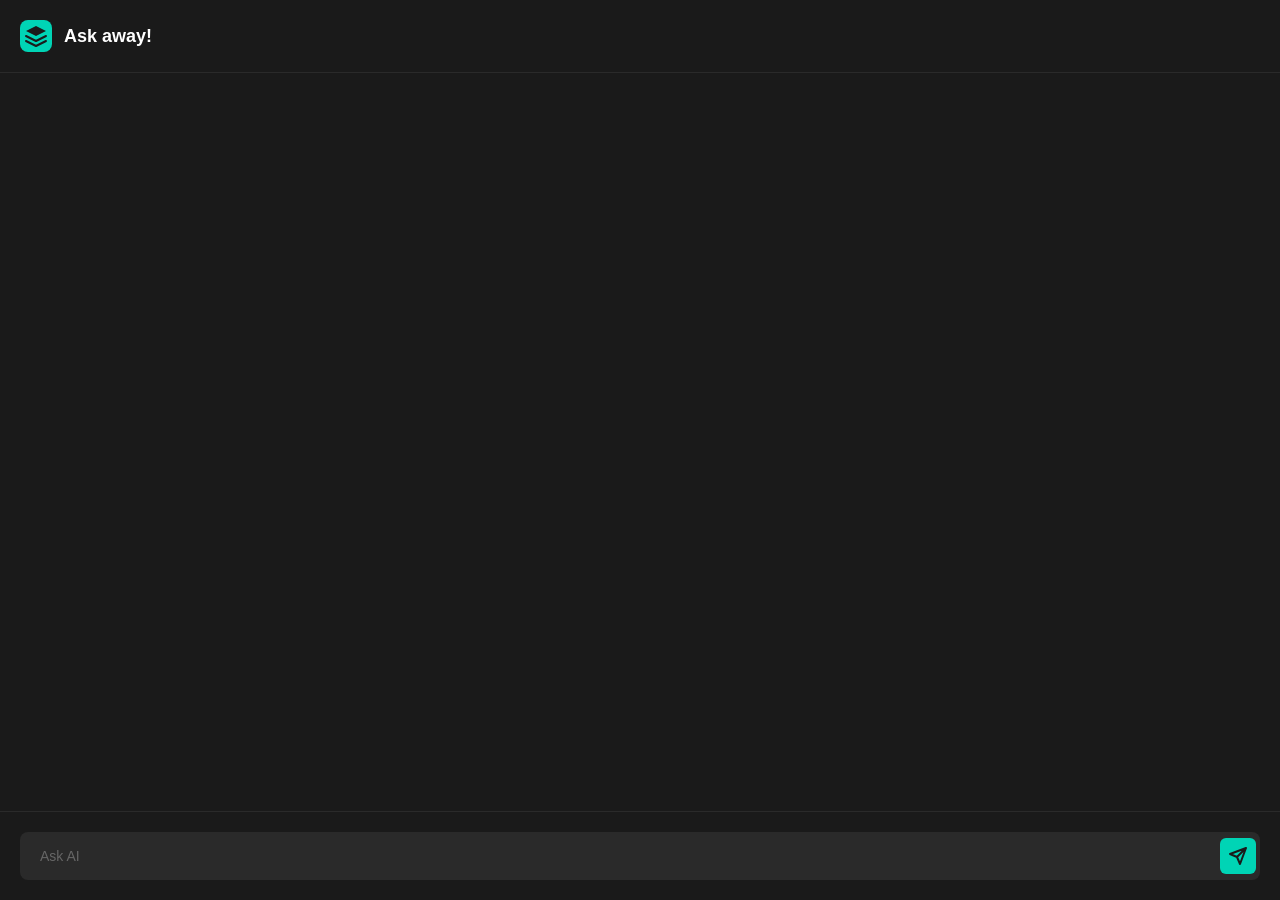
==== sidepanel.html @ 1e9c2b06 "Refactor greeting message handling in sidepanel. Remove static greeting from HTML and add dynamic gr" ====
<!DOCTYPE html>
<html lang="en">
<head>
  <meta charset="UTF-8">
  <meta name="viewport" content="width=device-width, initial-scale=1.0">
  <title>QuixAnswer</title>
  <style>
    * {
      margin: 0;
      padding: 0;
      box-sizing: border-box;
    }

    body {
      width: 100%;
      height: 100vh;
      font-family: -apple-system, BlinkMacSystemFont, 'Segoe UI', Roboto, Oxygen, Ubuntu, Cantarell, sans-serif;
      background: #1a1a1a;
      color: #ffffff;
      display: flex;
      flex-direction: column;
      overflow: hidden;
    }

    .header {
      display: flex;
      align-items: center;
      padding: 20px;
      border-bottom: 1px solid #2a2a2a;
      gap: 12px;
      flex-shrink: 0;
    }

    .logo {
      display: flex;
      align-items: center;
      justify-content: center;
      width: 32px;
      height: 32px;
      background: #00D4B5;
      border-radius: 8px;
    }

    .title {
      flex: 1;
      font-size: 18px;
      font-weight: 600;
      color: #ffffff;
    }

    #chat-container {
      flex: 1;
      overflow-y: auto;
      padding: 20px;
      display: flex;
      flex-direction: column;
    }

    #messages {
      display: flex;
      flex-direction: column;
      gap: 16px;
    }

    .message {
      display: flex;
      gap: 12px;
      animation: messageSlideIn 0.3s ease-out;
    }

    @keyframes messageSlideIn {
      from {
        opacity: 0;
        transform: translateY(10px);
      }
      to {
        opacity: 1;
        transform: translateY(0);
      }
    }

    .message-avatar {
      width: 32px;
      height: 32px;
      border-radius: 50%;
      display: flex;
      align-items: center;
      justify-content: center;
      font-size: 12px;
      font-weight: 600;
      flex-shrink: 0;
    }

    .user-message .message-avatar {
      background: #6B46C1;
      color: #ffffff;
    }

    .ai-message .message-avatar {
      background: #00D4B5;
      color: #1a1a1a;
    }

    .message-content {
      flex: 1;
      padding: 12px 16px;
      border-radius: 12px;
      font-size: 14px;
      line-height: 1.6;
      word-wrap: break-word;
    }

    .user-message .message-content {
      background: #2a2a2a;
      color: #ffffff;
    }

    .ai-message .message-content {
      background: #252525;
      color: #e0e0e0;
    }

    .greeting {
      padding: 20px;
      font-size: 16px;
      color: #ffffff;
      font-weight: 500;
      flex-shrink: 0;
    }

    .input-container {
      padding: 20px;
      border-top: 1px solid #2a2a2a;
      flex-shrink: 0;
    }

    .input-wrapper {
      position: relative;
      display: flex;
      align-items: center;
      background: #2a2a2a;
      border-radius: 8px;
      padding: 4px;
    }

    #input {
      flex: 1;
      background: transparent;
      border: none;
      color: #ffffff;
      padding: 12px 16px;
      font-size: 14px;
      font-family: inherit;
      outline: none;
    }

    #input::placeholder {
      color: #666;
    }

    .send-btn {
      display: flex;
      align-items: center;
      justify-content: center;
      width: 36px;
      height: 36px;
      background: #00D4B5;
      border: none;
      border-radius: 6px;
      color: #1a1a1a;
      cursor: pointer;
      transition: all 0.2s;
    }

    .send-btn:hover {
      background: #00e6c7;
      transform: scale(1.05);
    }

    .send-btn:active {
      transform: scale(0.95);
    }

    .send-btn:disabled {
      opacity: 0.5;
      cursor: not-allowed;
      transform: none;
    }

    /* Loading animation */
    .loading-dots {
      display: flex;
      gap: 4px;
      padding: 8px 0;
    }

    .loading-dots span {
      width: 6px;
      height: 6px;
      background: #00D4B5;
      border-radius: 50%;
      animation: loadingBounce 1.4s infinite ease-in-out both;
    }

    .loading-dots span:nth-child(1) {
      animation-delay: -0.32s;
    }

    .loading-dots span:nth-child(2) {
      animation-delay: -0.16s;
    }

    @keyframes loadingBounce {
      0%, 80%, 100% {
        transform: scale(0);
        opacity: 0.5;
      }
      40% {
        transform: scale(1);
        opacity: 1;
      }
    }

    /* Scrollbar styling */
    #chat-container::-webkit-scrollbar {
      width: 8px;
    }

    #chat-container::-webkit-scrollbar-track {
      background: #1a1a1a;
    }

    #chat-container::-webkit-scrollbar-thumb {
      background: #3a3a3a;
      border-radius: 4px;
    }

    #chat-container::-webkit-scrollbar-thumb:hover {
      background: #4a4a4a;
    }

    .setup-message {
      text-align: center;
      padding: 40px 20px;
      color: #888;
    }

    .setup-message h3 {
      margin-bottom: 12px;
      color: #00D4B5;
    }

    .setup-message p {
      margin-bottom: 16px;
      line-height: 1.6;
    }

    .setup-message a {
      color: #00D4B5;
      text-decoration: none;
    }

    .setup-message a:hover {
      text-decoration: underline;
    }

    .setup-btn {
      background: #00D4B5;
      color: #1a1a1a;
      border: none;
      padding: 10px 20px;
      border-radius: 6px;
      font-weight: 600;
      cursor: pointer;
      transition: all 0.2s;
    }

    .setup-btn:hover {
      background: #00e6c7;
      transform: translateY(-1px);
    }
  </style>
</head>
<body>
  <div class="header">
    <div class="logo">
      <svg width="24" height="24" viewBox="0 0 24 24" fill="none" xmlns="http://www.w3.org/2000/svg">
        <path d="M12 2L2 7L12 12L22 7L12 2Z" fill="#1a1a1a"/>
        <path d="M2 17L12 22L22 17M2 12L12 17L22 12" stroke="#1a1a1a" stroke-width="2" stroke-linecap="round" stroke-linejoin="round"/>
      </svg>
    </div>
    <div class="title">Ask away!</div>
  </div>

  <div id="chat-container">
    <div id="messages"></div>
  </div>

  

  <div class="input-container">
    <div class="input-wrapper">
      <input type="text" id="input" placeholder="Ask AI" autocomplete="off" autocorrect="off" autocapitalize="none" spellcheck="false" />
      <button id="send-btn" class="send-btn">
        <svg width="20" height="20" viewBox="0 0 20 20" fill="none">
          <path d="M18 2L9 11M18 2L12 18L9 11M18 2L2 8L9 11" stroke="currentColor" stroke-width="2" stroke-linecap="round" stroke-linejoin="round"/>
        </svg>
      </button>
    </div>
  </div>

  <script src="sidepanel.js"></script>
</body>
</html>
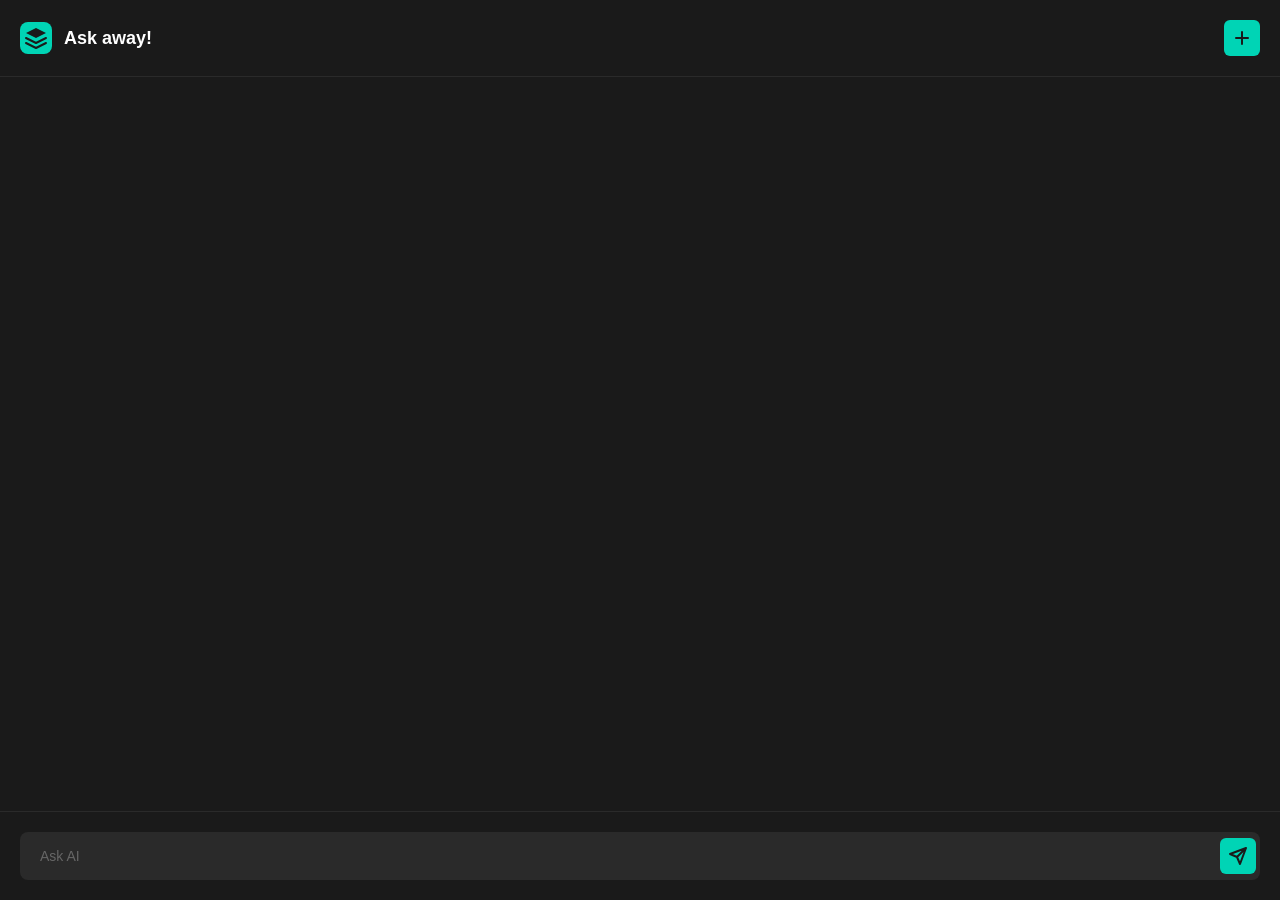
==== commit 48471446: "Add new chat button to sidepanel and implement functionality to create a new chat session. Store cur" ====
--- a/sidepanel.html
+++ b/sidepanel.html
@@ -290,6 +290,11 @@
       </svg>
     </div>
     <div class="title">Ask away!</div>
+    <button id="new-chat-btn" class="send-btn" title="Start new chat">
+      <svg width="20" height="20" viewBox="0 0 20 20" fill="none" xmlns="http://www.w3.org/2000/svg">
+        <path d="M10 4V16M4 10H16" stroke="currentColor" stroke-width="2" stroke-linecap="round" stroke-linejoin="round"/>
+      </svg>
+    </button>
   </div>
 
   <div id="chat-container">
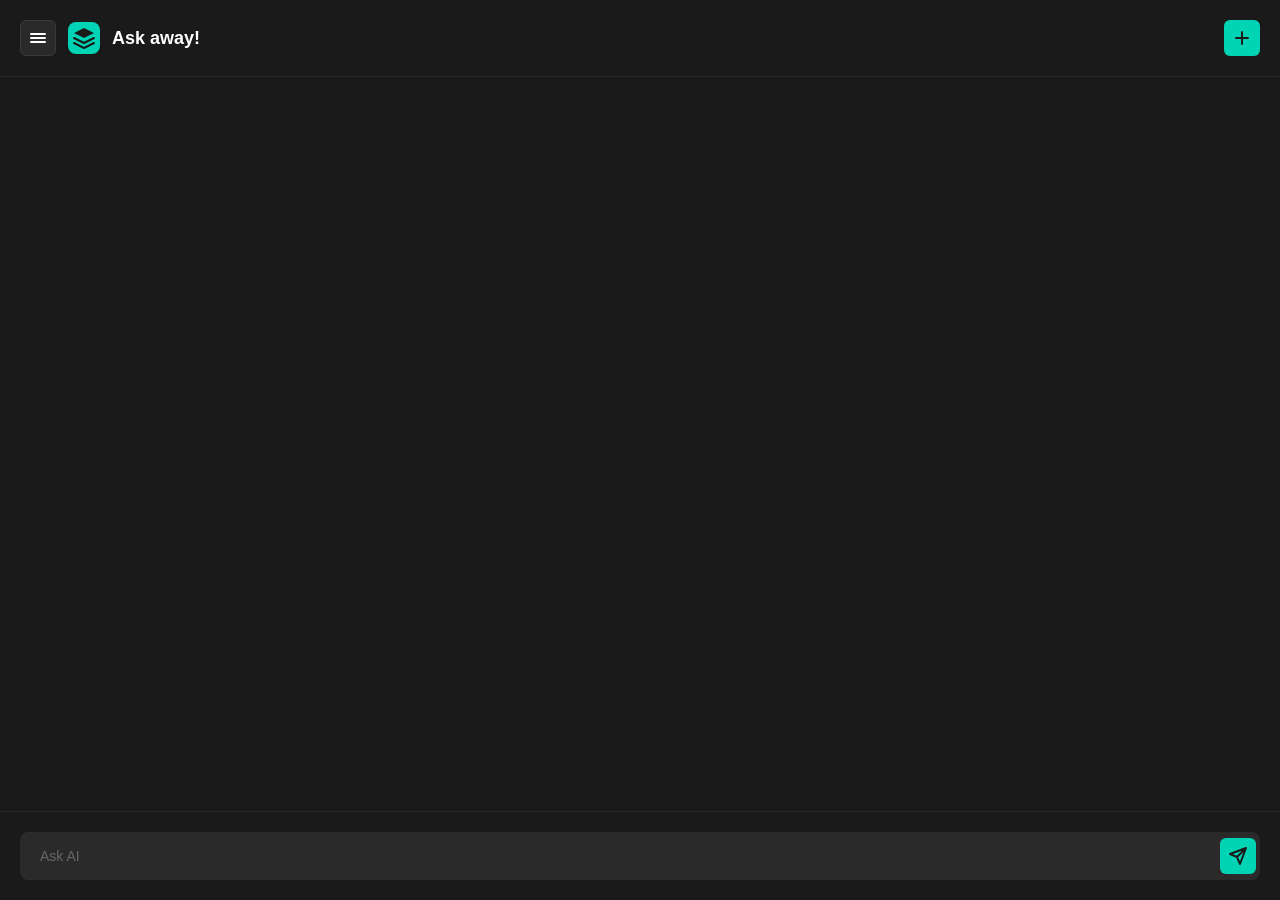
==== commit d702e20f: "Add chat history sidebar with toggle functionality in sidepanel. Implement chat history management, " ====
--- a/sidepanel.html
+++ b/sidepanel.html
@@ -48,6 +48,159 @@
       color: #ffffff;
     }
 
+    .history-toggle-btn {
+      display: flex;
+      align-items: center;
+      justify-content: center;
+      width: 36px;
+      height: 36px;
+      background: #2a2a2a;
+      border: 1px solid #3a3a3a;
+      border-radius: 6px;
+      color: #fff;
+      cursor: pointer;
+      transition: all 0.2s;
+    }
+
+    .history-toggle-btn:hover {
+      background: #343434;
+      transform: translateY(-1px);
+    }
+
+    .main-container {
+      flex: 1;
+      display: flex;
+      min-height: 0;
+      position: relative;
+    }
+
+    .sidebar-overlay {
+      position: fixed;
+      top: 0;
+      left: 0;
+      right: 0;
+      bottom: 0;
+      background: rgba(0, 0, 0, 0.5);
+      z-index: 999;
+      opacity: 0;
+      pointer-events: none;
+      transition: opacity 0.3s ease;
+    }
+
+    .sidebar-overlay.active {
+      opacity: 1;
+      pointer-events: auto;
+    }
+
+    .chat-history-sidebar {
+      position: fixed;
+      top: 0;
+      left: 0;
+      bottom: 0;
+      width: 260px;
+      background: #151515;
+      border-right: 1px solid #2a2a2a;
+      display: flex;
+      flex-direction: column;
+      overflow: hidden;
+      z-index: 1000;
+      transform: translateX(-100%);
+      transition: transform 0.3s ease;
+    }
+
+    .chat-history-sidebar.open {
+      transform: translateX(0);
+    }
+
+    .history-header {
+      padding: 16px;
+      border-bottom: 1px solid #2a2a2a;
+      font-size: 12px;
+      font-weight: 600;
+      color: #888;
+      text-transform: uppercase;
+      letter-spacing: 0.05em;
+    }
+
+    .history-list {
+      flex: 1;
+      overflow-y: auto;
+      padding: 8px;
+    }
+
+    .history-item {
+      display: flex;
+      align-items: center;
+      gap: 8px;
+      padding: 10px 12px;
+      margin-bottom: 4px;
+      background: #1e1e1e;
+      border: 1px solid transparent;
+      border-radius: 6px;
+      cursor: pointer;
+      transition: all 0.2s;
+      font-size: 13px;
+      color: #ccc;
+    }
+
+    .history-item:hover {
+      background: #252525;
+      border-color: #3a3a3a;
+    }
+
+    .history-item.active {
+      background: #2a2a2a;
+      border-color: #00D4B5;
+      color: #fff;
+    }
+
+    .history-item-text {
+      flex: 1;
+      overflow: hidden;
+      text-overflow: ellipsis;
+      white-space: nowrap;
+    }
+
+    .history-item-delete {
+      opacity: 0;
+      background: transparent;
+      border: none;
+      color: #888;
+      cursor: pointer;
+      padding: 4px;
+      display: flex;
+      align-items: center;
+      justify-content: center;
+      border-radius: 3px;
+      transition: all 0.2s;
+    }
+
+    .history-item:hover .history-item-delete {
+      opacity: 1;
+    }
+
+    .history-item-delete:hover {
+      background: #3a3a3a;
+      color: #ff6b6b;
+    }
+
+    .history-list::-webkit-scrollbar {
+      width: 6px;
+    }
+
+    .history-list::-webkit-scrollbar-track {
+      background: #151515;
+    }
+
+    .history-list::-webkit-scrollbar-thumb {
+      background: #2a2a2a;
+      border-radius: 3px;
+    }
+
+    .history-list::-webkit-scrollbar-thumb:hover {
+      background: #3a3a3a;
+    }
+
     #chat-container {
       flex: 1;
       overflow-y: auto;
@@ -283,6 +436,11 @@
 </head>
 <body>
   <div class="header">
+    <button id="history-toggle-btn" class="history-toggle-btn" title="Chat history">
+      <svg width="20" height="20" viewBox="0 0 20 20" fill="none" xmlns="http://www.w3.org/2000/svg">
+        <path d="M3 6H17M3 10H17M3 14H17" stroke="currentColor" stroke-width="2" stroke-linecap="round" stroke-linejoin="round"/>
+      </svg>
+    </button>
     <div class="logo">
       <svg width="24" height="24" viewBox="0 0 24 24" fill="none" xmlns="http://www.w3.org/2000/svg">
         <path d="M12 2L2 7L12 12L22 7L12 2Z" fill="#1a1a1a"/>
@@ -297,11 +455,20 @@
     </button>
   </div>
 
-  <div id="chat-container">
-    <div id="messages"></div>
+  <!-- Sidebar overlay backdrop -->
+  <div class="sidebar-overlay" id="sidebar-overlay"></div>
+
+  <!-- Chat history sidebar (slide-out drawer) -->
+  <aside class="chat-history-sidebar" id="chat-history-sidebar">
+    <div class="history-header">Chat History</div>
+    <div class="history-list" id="history-list"></div>
+  </aside>
+
+  <div class="main-container">
+    <div id="chat-container">
+      <div id="messages"></div>
+    </div>
   </div>
-
-  
 
   <div class="input-container">
     <div class="input-wrapper">
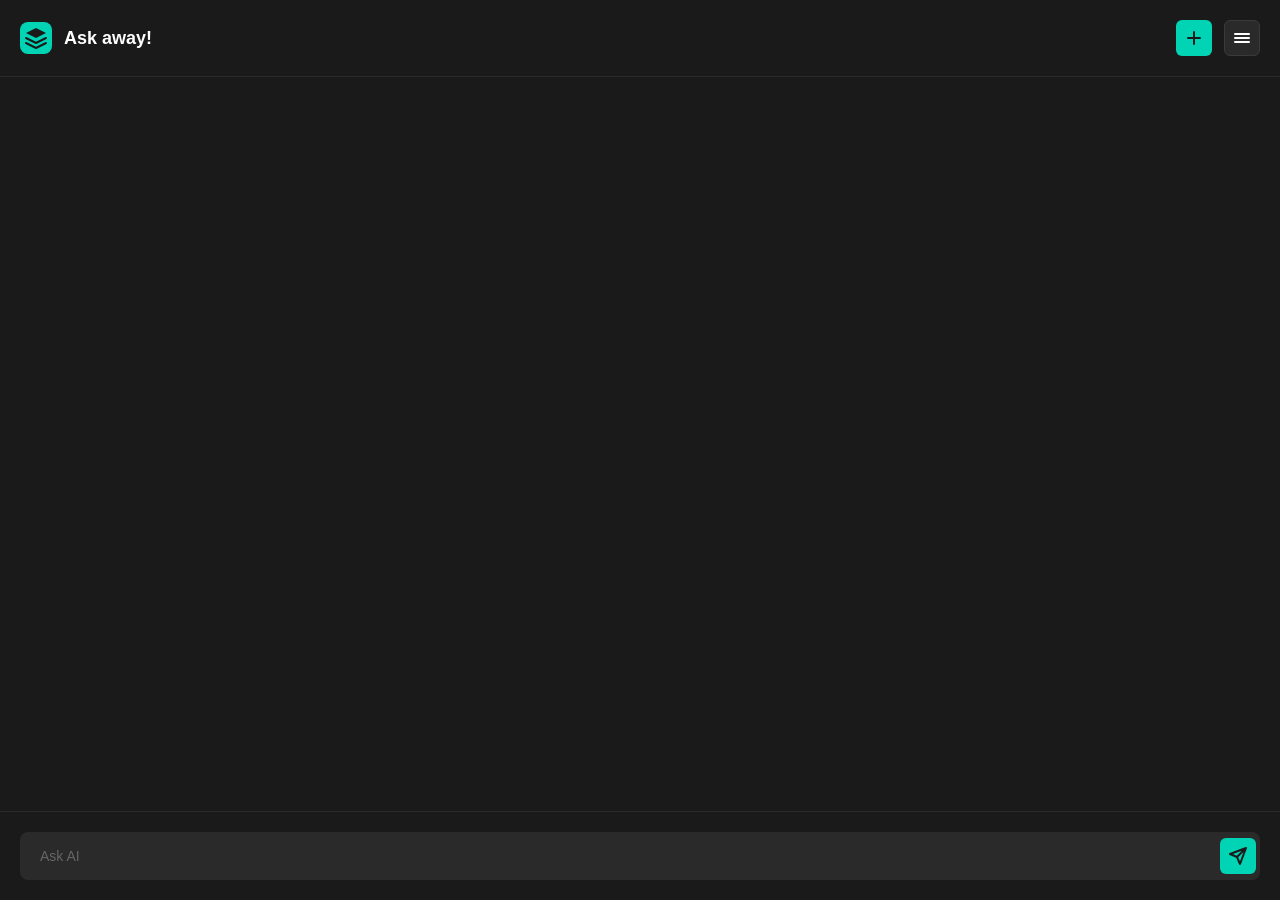
==== commit cbd1d84c: "Add delete confirmation modal to sidepanel. Implement modal overlay and styles for delete actions, e" ====
--- a/sidepanel.html
+++ b/sidepanel.html
@@ -432,15 +432,97 @@
       background: #00e6c7;
       transform: translateY(-1px);
     }
+
+    /* Delete confirmation modal */
+    .delete-modal-overlay {
+      position: fixed;
+      top: 0;
+      left: 0;
+      right: 0;
+      bottom: 0;
+      background: rgba(0, 0, 0, 0.7);
+      display: flex;
+      align-items: center;
+      justify-content: center;
+      z-index: 10000;
+      opacity: 0;
+      pointer-events: none;
+      transition: opacity 0.2s ease;
+    }
+
+    .delete-modal-overlay.active {
+      opacity: 1;
+      pointer-events: auto;
+    }
+
+    .delete-modal {
+      background: #2a2a2a;
+      border: 1px solid #3a3a3a;
+      border-radius: 12px;
+      padding: 24px;
+      max-width: 400px;
+      width: 90%;
+      box-shadow: 0 8px 32px rgba(0, 0, 0, 0.5);
+      transform: scale(0.9);
+      transition: transform 0.2s ease;
+    }
+
+    .delete-modal-overlay.active .delete-modal {
+      transform: scale(1);
+    }
+
+    .delete-modal-header {
+      font-size: 18px;
+      font-weight: 600;
+      color: #fff;
+      margin-bottom: 12px;
+    }
+
+    .delete-modal-message {
+      font-size: 14px;
+      color: #ccc;
+      line-height: 1.5;
+      margin-bottom: 24px;
+    }
+
+    .delete-modal-actions {
+      display: flex;
+      gap: 12px;
+      justify-content: flex-end;
+    }
+
+    .modal-btn {
+      padding: 10px 20px;
+      border: none;
+      border-radius: 6px;
+      font-size: 14px;
+      font-weight: 600;
+      cursor: pointer;
+      transition: all 0.2s;
+    }
+
+    .modal-btn-cancel {
+      background: #3a3a3a;
+      color: #fff;
+    }
+
+    .modal-btn-cancel:hover {
+      background: #4a4a4a;
+    }
+
+    .modal-btn-delete {
+      background: #ff6b6b;
+      color: #fff;
+    }
+
+    .modal-btn-delete:hover {
+      background: #ff5252;
+      transform: translateY(-1px);
+    }
   </style>
 </head>
 <body>
   <div class="header">
-    <button id="history-toggle-btn" class="history-toggle-btn" title="Chat history">
-      <svg width="20" height="20" viewBox="0 0 20 20" fill="none" xmlns="http://www.w3.org/2000/svg">
-        <path d="M3 6H17M3 10H17M3 14H17" stroke="currentColor" stroke-width="2" stroke-linecap="round" stroke-linejoin="round"/>
-      </svg>
-    </button>
     <div class="logo">
       <svg width="24" height="24" viewBox="0 0 24 24" fill="none" xmlns="http://www.w3.org/2000/svg">
         <path d="M12 2L2 7L12 12L22 7L12 2Z" fill="#1a1a1a"/>
@@ -453,6 +535,11 @@
         <path d="M10 4V16M4 10H16" stroke="currentColor" stroke-width="2" stroke-linecap="round" stroke-linejoin="round"/>
       </svg>
     </button>
+    <button id="history-toggle-btn" class="history-toggle-btn" title="Chat history">
+      <svg width="20" height="20" viewBox="0 0 20 20" fill="none" xmlns="http://www.w3.org/2000/svg">
+        <path d="M3 6H17M3 10H17M3 14H17" stroke="currentColor" stroke-width="2" stroke-linecap="round" stroke-linejoin="round"/>
+      </svg>
+    </button>
   </div>
 
   <!-- Sidebar overlay backdrop -->
@@ -463,6 +550,18 @@
     <div class="history-header">Chat History</div>
     <div class="history-list" id="history-list"></div>
   </aside>
+
+  <!-- Delete confirmation modal -->
+  <div class="delete-modal-overlay" id="delete-modal-overlay">
+    <div class="delete-modal">
+      <div class="delete-modal-header">Delete Chat?</div>
+      <div class="delete-modal-message">This will permanently delete this conversation. This action cannot be undone.</div>
+      <div class="delete-modal-actions">
+        <button class="modal-btn modal-btn-cancel" id="delete-cancel-btn">Cancel</button>
+        <button class="modal-btn modal-btn-delete" id="delete-confirm-btn">Delete</button>
+      </div>
+    </div>
+  </div>
 
   <div class="main-container">
     <div id="chat-container">
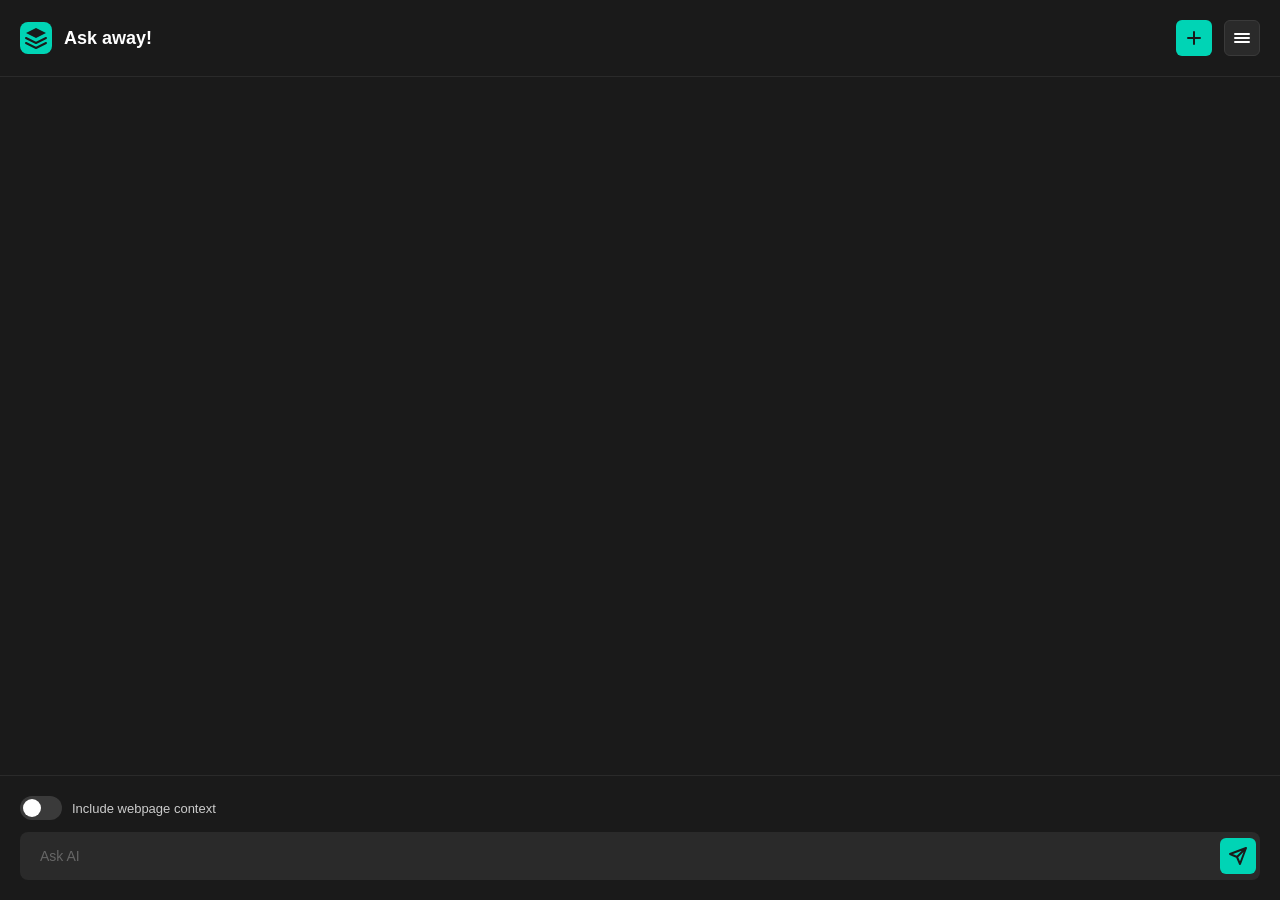
==== commit e24e3950: "Implement webpage context feature in AI response. Add toggle in sidebar to include page context in A" ====
--- a/sidepanel.html
+++ b/sidepanel.html
@@ -201,6 +201,33 @@
       background: #3a3a3a;
     }
 
+    .history-settings-btn {
+      display: flex;
+      align-items: center;
+      gap: 10px;
+      width: 100%;
+      padding: 14px 16px;
+      background: transparent;
+      border: none;
+      border-top: 1px solid #2a2a2a;
+      color: #888;
+      font-size: 14px;
+      font-weight: 500;
+      cursor: pointer;
+      transition: all 0.2s;
+      margin-top: auto;
+    }
+
+    .history-settings-btn:hover {
+      background: #202020;
+      color: #fff;
+    }
+
+    .history-settings-btn svg {
+      width: 20px;
+      height: 20px;
+    }
+
     #chat-container {
       flex: 1;
       overflow-y: auto;
@@ -285,6 +312,62 @@
       padding: 20px;
       border-top: 1px solid #2a2a2a;
       flex-shrink: 0;
+      display: flex;
+      flex-direction: column;
+      gap: 12px;
+    }
+
+    .context-toggle-wrapper {
+      display: flex;
+      justify-content: flex-start;
+    }
+
+    .context-toggle-label {
+      display: flex;
+      align-items: center;
+      gap: 10px;
+      cursor: pointer;
+      user-select: none;
+    }
+
+    .context-toggle-label input[type="checkbox"] {
+      display: none;
+    }
+
+    .toggle-switch {
+      position: relative;
+      width: 42px;
+      height: 24px;
+      background: #3a3a3a;
+      border-radius: 12px;
+      transition: background 0.3s;
+      flex-shrink: 0;
+    }
+
+    .toggle-switch::after {
+      content: '';
+      position: absolute;
+      top: 3px;
+      left: 3px;
+      width: 18px;
+      height: 18px;
+      background: #fff;
+      border-radius: 50%;
+      transition: transform 0.3s;
+    }
+
+    .context-toggle-label input[type="checkbox"]:checked + .toggle-switch {
+      background: #00D4B5;
+    }
+
+    .context-toggle-label input[type="checkbox"]:checked + .toggle-switch::after {
+      transform: translateX(18px);
+    }
+
+    .toggle-text {
+      font-size: 13px;
+      color: #ccc;
+      font-weight: 500;
     }
 
     .input-wrapper {
@@ -549,6 +632,13 @@
   <aside class="chat-history-sidebar" id="chat-history-sidebar">
     <div class="history-header">Chat History</div>
     <div class="history-list" id="history-list"></div>
+    <button class="history-settings-btn" id="history-settings-btn">
+      <svg width="20" height="20" viewBox="0 0 20 20" fill="none" xmlns="http://www.w3.org/2000/svg">
+        <path d="M10 12.5C11.3807 12.5 12.5 11.3807 12.5 10C12.5 8.61929 11.3807 7.5 10 7.5C8.61929 7.5 7.5 8.61929 7.5 10C7.5 11.3807 8.61929 12.5 10 12.5Z" stroke="currentColor" stroke-width="1.5" stroke-linecap="round" stroke-linejoin="round"/>
+        <path d="M16.1667 12.5C16.0551 12.7513 16.0217 13.0302 16.071 13.3005C16.1203 13.5708 16.2502 13.8203 16.4433 14.0167L16.4908 14.0642C16.6434 14.2166 16.7645 14.3977 16.8471 14.5972C16.9298 14.7967 16.9725 15.0107 16.9725 15.2267C16.9725 15.4426 16.9298 15.6566 16.8471 15.8561C16.7645 16.0556 16.6434 16.2367 16.4908 16.3892C16.3384 16.5417 16.1573 16.6628 15.9578 16.7455C15.7583 16.8281 15.5443 16.8708 15.3283 16.8708C15.1124 16.8708 14.8984 16.8281 14.6989 16.7455C14.4994 16.6628 14.3183 16.5417 14.1658 16.3892L14.1183 16.3417C13.922 16.1485 13.6724 16.0187 13.4021 15.9694C13.1318 15.9201 12.8529 15.9534 12.6017 16.065C12.3554 16.1716 12.1464 16.3488 12.0001 16.5749C11.8538 16.801 11.7764 17.0663 11.7775 17.3375V17.5C11.7775 17.9362 11.6042 18.3545 11.2963 18.6624C10.9884 18.9703 10.5701 19.1437 10.1338 19.1437C9.69764 19.1437 9.27936 18.9703 8.97145 18.6624C8.66354 18.3545 8.49016 17.9362 8.49016 17.5V17.4267C8.48404 17.1463 8.39576 16.8737 8.23628 16.6422C8.07681 16.4108 7.85315 16.2307 7.59266 16.1242C7.34145 16.0125 7.06255 15.9792 6.79225 16.0285C6.52195 16.0778 6.27239 16.2077 6.07599 16.4008L6.02849 16.4483C5.87601 16.6009 5.69491 16.722 5.49542 16.8046C5.29592 16.8873 5.08192 16.93 4.86599 16.93C4.65006 16.93 4.43606 16.8873 4.23656 16.8046C4.03707 16.722 3.85597 16.6009 3.70349 16.4483C3.55094 16.2959 3.42986 16.1148 3.34719 15.9153C3.26452 15.7158 3.22181 15.5018 3.22181 15.2858C3.22181 15.0699 3.26452 14.8559 3.34719 14.6564C3.42986 14.4569 3.55094 14.2758 3.70349 14.1233L3.75099 14.0758C3.94413 13.8794 4.074 13.6299 4.12331 13.3596C4.17261 13.0893 4.13933 12.8104 4.02766 12.5592C3.92106 12.3128 3.74389 12.1039 3.5178 11.9576C3.29171 11.8112 3.02638 11.7339 2.75516 11.735H2.59266C2.15641 11.735 1.73813 11.5616 1.43022 11.2537C1.12232 10.9458 0.948931 10.5275 0.948931 10.0912C0.948931 9.65501 1.12232 9.23673 1.43022 8.92882C1.73813 8.62092 2.15641 8.44753 2.59266 8.44753H2.66599C2.94641 8.44141 3.21898 8.35313 3.45041 8.19366C3.68184 8.03418 3.862 7.81052 3.96849 7.55003C4.08017 7.29882 4.11345 7.01992 4.06414 6.74962C4.01483 6.47932 3.88496 6.22976 3.69182 6.03336L3.64432 5.98586C3.49177 5.83338 3.37069 5.65228 3.28802 5.45279C3.20535 5.2533 3.16264 5.03929 3.16264 4.82336C3.16264 4.60743 3.20535 4.39343 3.28802 4.19393C3.37069 3.99444 3.49177 3.81334 3.64432 3.66086C3.79681 3.50831 3.97791 3.38723 4.1774 3.30456C4.37689 3.22189 4.5909 3.17918 4.80682 3.17918C5.02275 3.17918 5.23676 3.22189 5.43625 3.30456C5.63574 3.38723 5.81684 3.50831 5.96932 3.66086L6.01682 3.70836C6.21322 3.9015 6.46279 4.03137 6.73309 4.08068C7.00339 4.12998 7.28229 4.0967 7.53349 3.98503H7.59266C7.83904 3.87843 8.04798 3.70126 8.19433 3.47517C8.34068 3.24907 8.41798 2.98375 8.41682 2.71253V2.55003C8.41682 2.11378 8.59021 1.6955 8.89811 1.38759C9.20602 1.07968 9.6243 0.906296 10.0606 0.906296C10.4968 0.906296 10.9151 1.07968 11.223 1.38759C11.5309 1.6955 11.7043 2.11378 11.7043 2.55003V2.62336C11.7031 2.89458 11.7804 3.1599 11.9268 3.386C12.0731 3.61209 12.2821 3.78926 12.5285 3.89586C12.7797 4.00753 13.0586 4.04081 13.3289 3.9915C13.5992 3.9422 13.8487 3.81233 14.0451 3.61919L14.0926 3.57169C14.2451 3.41914 14.4262 3.29806 14.6257 3.21539C14.8252 3.13272 15.0392 3.09001 15.2551 3.09001C15.4711 3.09001 15.6851 3.13272 15.8846 3.21539C16.0841 3.29806 16.2652 3.41914 16.4176 3.57169C16.5702 3.72417 16.6913 3.90527 16.7739 4.10476C16.8566 4.30426 16.8993 4.51826 16.8993 4.73419C16.8993 4.95012 16.8566 5.16412 16.7739 5.36361C16.6913 5.5631 16.5702 5.7442 16.4176 5.89669L16.3701 5.94419C16.177 6.14059 16.0471 6.39016 15.9978 6.66046C15.9485 6.93076 15.9818 7.20966 16.0935 7.46086V7.52003C16.2001 7.76641 16.3772 7.97534 16.6033 8.12169C16.8294 8.26804 17.0947 8.34535 17.366 8.34419H17.5285C17.9647 8.34419 18.383 8.51758 18.6909 8.82548C18.9988 9.13339 19.1722 9.55167 19.1722 9.98792C19.1722 10.4242 18.9988 10.8424 18.6909 11.1504C18.383 11.4583 17.9647 11.6316 17.5285 11.6316H17.4551C17.1839 11.6305 16.9186 11.7078 16.6925 11.8541C16.4664 12.0005 16.2892 12.2094 16.1826 12.4558V12.5Z" stroke="currentColor" stroke-width="1.5" stroke-linecap="round" stroke-linejoin="round"/>
+      </svg>
+      <span>Settings</span>
+    </button>
   </aside>
 
   <!-- Delete confirmation modal -->
@@ -570,6 +660,13 @@
   </div>
 
   <div class="input-container">
+    <div class="context-toggle-wrapper">
+      <label class="context-toggle-label">
+        <input type="checkbox" id="include-context-toggle" />
+        <span class="toggle-switch"></span>
+        <span class="toggle-text">Include webpage context</span>
+      </label>
+    </div>
     <div class="input-wrapper">
       <input type="text" id="input" placeholder="Ask AI" autocomplete="off" autocorrect="off" autocapitalize="none" spellcheck="false" />
       <button id="send-btn" class="send-btn">
